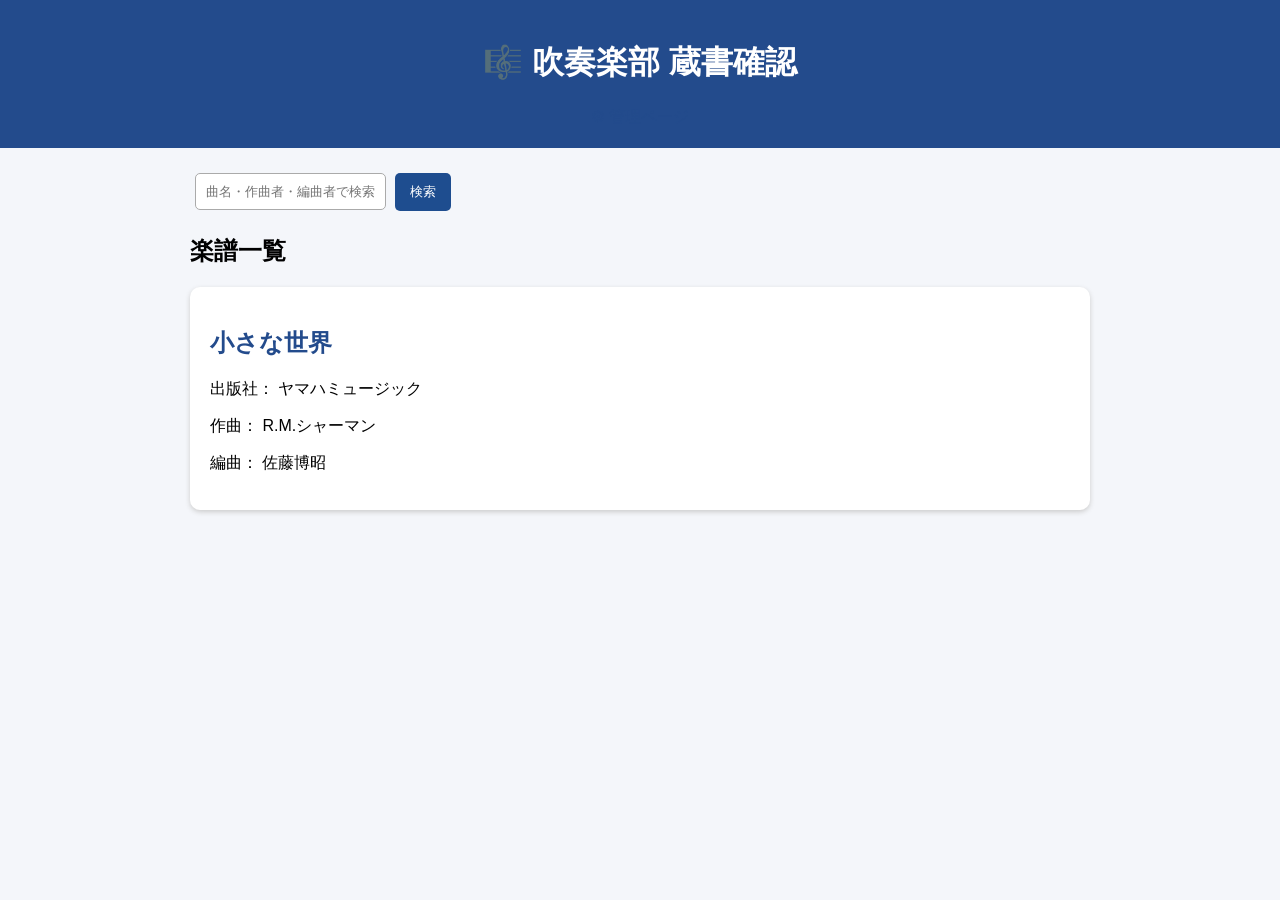
==== index.html @ a8537fa9 "Add files via upload" ====
<!DOCTYPE html>
<html lang="ja">

<head>

<meta charset="UTF-8">
<meta name="viewport" content="width=device-width, initial-scale=1.0">

<title>吹奏楽部 蔵書確認</title>

<link rel="stylesheet" href="style.css">

</head>


<body>


<header>

<h1>🎼 吹奏楽部 蔵書確認</h1>


<a href="admin.html" class="nav-button">

⚙ 管理ページ

</a>


</header>




<main>


<section class="search-box">


<input 
id="search"
placeholder="曲名・作曲者・編曲者で検索"
>


<button onclick="searchBook()">

検索

</button>


</section>



<h2>
楽譜一覧
</h2>


<div id="list"></div>



</main>






<script src="data.js"></script>


<script>



let books =
JSON.parse(
localStorage.getItem("books")
)
||
[];





function display(data=books){


let area =
document.getElementById("list");


area.innerHTML="";



data.forEach(book=>{


area.innerHTML+=`


<div class="card">


<h2>

<a href="detail.html?id=${book.id}">

${book.title}

</a>

</h2>



<p>

出版社：
${book.publisher}

</p>



<p>

作曲：
${book.composer}

</p>



<p>

編曲：
${book.arranger}

</p>



</div>


`;



});


}






function searchBook(){


let word =
document
.getElementById("search")
.value;



let result =
books.filter(book=>


book.title.includes(word)

||

book.composer.includes(word)

||

book.arranger.includes(word)


);



display(result);


}





display();



</script>


</body>

</html>
---- style.css ----
body{
font-family:
"Yu Gothic",
sans-serif;
margin:0;
background:#f5f7fb;
}


header{
background:#1e4d8f;
color:white;
padding:20px;
text-align:center;
}


main{
padding:20px;
max-width:900px;
margin:auto;
}


input{
padding:10px;
margin:5px;
border-radius:5px;
border:1px solid #aaa;
}


button{
padding:10px 15px;
background:#1e4d8f;
color:white;
border:none;
border-radius:5px;
cursor:pointer;
}


.card{

background:white;
padding:15px;
margin:10px 0;
border-radius:10px;
box-shadow:0 2px 5px #ccc;

}


.parts span{

display:inline-block;
padding:5px;
margin:3px;
border-radius:5px;
background:#d9f2d9;

}


.parts .none{

background:#ffd6d6;

}


.add{

margin-top:40px;
background:white;
padding:20px;
border-radius:10px;

}


@media(max-width:600px){

input{
width:90%;
}

button{
width:100%;
margin-top:5px;
}

}

body{
font-family:"Yu Gothic",sans-serif;
background:#f4f6fa;
margin:0;
}


header{
background:#234b8c;
color:white;
padding:20px;
text-align:center;
}


main{
max-width:900px;
margin:auto;
padding:20px;
}


.card{
background:white;
padding:20px;
margin:15px 0;
border-radius:10px;
}


a{
text-decoration:none;
color:#234b8c;
}


.missing{
color:red;
font-weight:bold;
}

textarea{

width:90%;
height:80px;
padding:10px;
margin:5px;

}


.card input{

display:block;
width:90%;

}
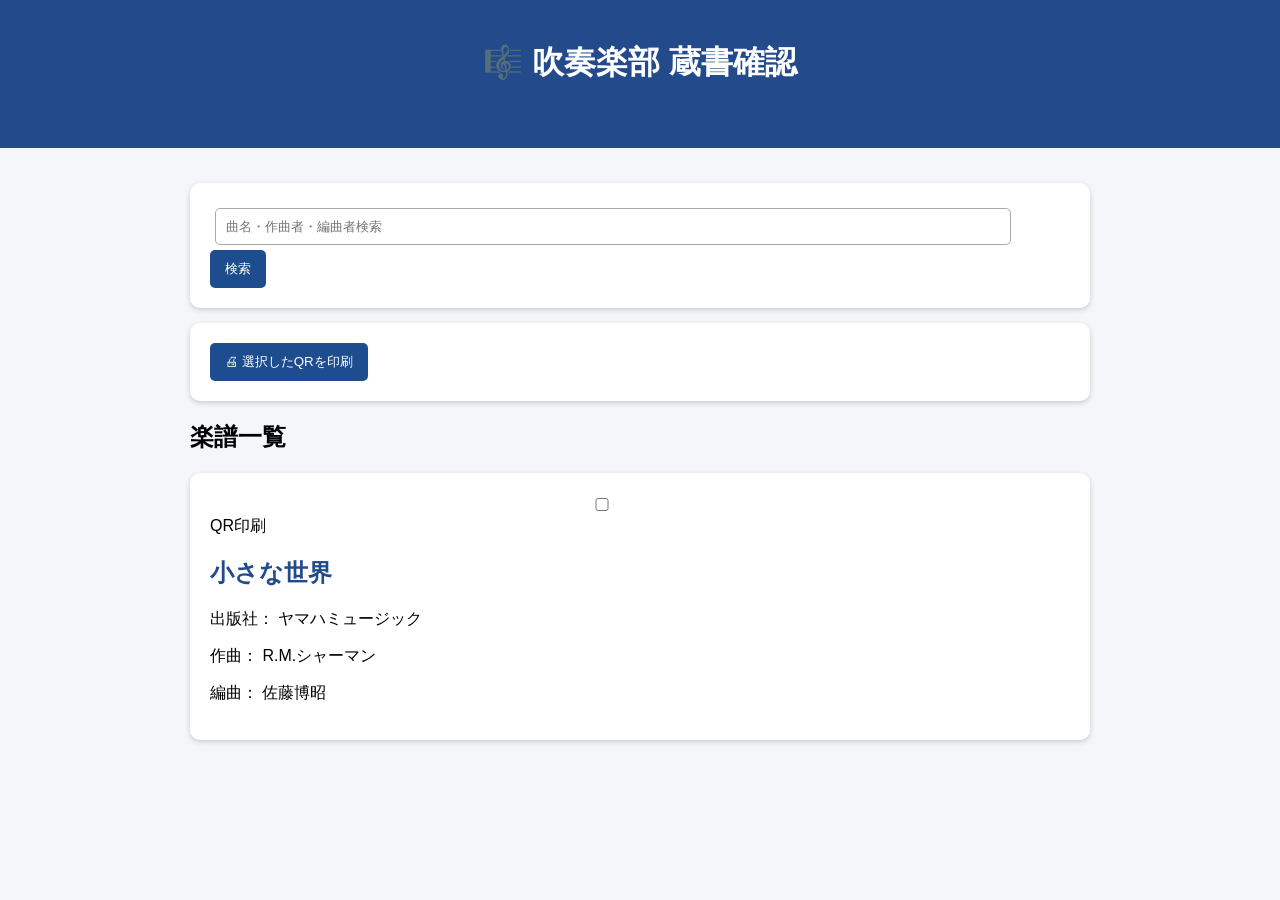
==== commit d54cbae7: "Update index.html" ====
--- a/index.html
+++ b/index.html
@@ -22,9 +22,7 @@
 
 
 <a href="admin.html" class="nav-button">
-
 ⚙ 管理ページ
-
 </a>
 
 
@@ -33,15 +31,16 @@
 
 
 
+
 <main>
 
 
-<section class="search-box">
+<section class="card">
 
 
 <input 
 id="search"
-placeholder="曲名・作曲者・編曲者で検索"
+placeholder="曲名・作曲者・編曲者検索"
 >
 
 
@@ -52,7 +51,27 @@
 </button>
 
 
+
 </section>
+
+
+
+
+
+<section class="card">
+
+
+<button onclick="printSelectedQR()">
+
+🖨 選択したQRを印刷
+
+</button>
+
+
+</section>
+
+
+
 
 
 
@@ -61,10 +80,13 @@
 </h2>
 
 
+
 <div id="list"></div>
 
 
 
+
+
 </main>
 
 
@@ -78,19 +100,24 @@
 <script>
 
 
-
 let books =
+
 JSON.parse(
 localStorage.getItem("books")
 )
+
 ||
+
 [];
 
 
 
 
 
+
+
 function display(data=books){
+
 
 
 let area =
@@ -104,51 +131,75 @@
 data.forEach(book=>{
 
 
-area.innerHTML+=`
+
+area.innerHTML += `
+
 
 
 <div class="card">
 
 
+<label>
+
+<input 
+type="checkbox"
+class="qr-select"
+value="${book.id}"
+>
+
+QR印刷
+
+</label>
+
+
+
+
 <h2>
 
+
 <a href="detail.html?id=${book.id}">
 
 ${book.title}
 
 </a>
 
+
 </h2>
 
 
 
+
+
 <p>
 
 出版社：
-${book.publisher}
+${book.publisher || "未登録"}
 
 </p>
 
 
 
+
 <p>
 
 作曲：
-${book.composer}
+${book.composer || "未登録"}
 
 </p>
 
 
 
+
 <p>
 
 編曲：
-${book.arranger}
+${book.arranger || "未登録"}
 
 </p>
 
 
 
+
 </div>
 
 
@@ -166,24 +217,36 @@
 
 
 
+
+
 function searchBook(){
 
 
+
 let word =
+
 document
 .getElementById("search")
 .value;
 
 
 
+
 let result =
+
+
 books.filter(book=>
 
 
+
 book.title.includes(word)
 
 ||
 
+book.publisher.includes(word)
+
+||
+
 book.composer.includes(word)
 
 ||
@@ -191,6 +254,7 @@
 book.arranger.includes(word)
 
 
+
 );
 
 
@@ -198,7 +262,257 @@
 display(result);
 
 
-}
+
+}
+
+
+
+
+
+
+
+
+
+function printSelectedQR(){
+
+
+
+let checked =
+
+
+document.querySelectorAll(
+".qr-select:checked"
+);
+
+
+
+
+let selected=[];
+
+
+
+
+checked.forEach(c=>{
+
+
+let book =
+
+books.find(
+
+b=>b.id==c.value
+
+);
+
+
+
+if(book){
+
+selected.push(book);
+
+}
+
+
+
+});
+
+
+
+
+
+if(selected.length==0){
+
+
+alert("印刷する楽譜を選択してください");
+
+
+return;
+
+
+}
+
+
+
+
+
+let html=`
+
+
+
+<!DOCTYPE html>
+
+<html>
+
+
+<head>
+
+
+<style>
+
+
+body{
+
+margin:20px;
+
+font-family:sans-serif;
+
+}
+
+
+
+.container{
+
+display:grid;
+
+grid-template-columns:
+repeat(5,1fr);
+
+gap:15px;
+
+}
+
+
+
+.label{
+
+text-align:center;
+
+font-size:11px;
+
+}
+
+
+
+.label img{
+
+width:80px;
+
+height:80px;
+
+}
+
+
+
+</style>
+
+
+</head>
+
+
+<body>
+
+
+<div class="container">
+
+
+`;
+
+
+
+
+
+
+selected.forEach(book=>{
+
+
+
+let url =
+
+
+location.href.replace(
+"index.html",
+"detail.html"
+)
+
++
+
+"?id="
+
++
+
+book.id;
+
+
+
+
+
+html+=`
+
+
+
+<div class="label">
+
+
+<img src="https://api.qrserver.com/v1/create-qr-code/?size=80x80&data=${encodeURIComponent(url)}">
+
+
+<br>
+
+
+${book.title}
+
+
+
+</div>
+
+
+`;
+
+
+
+});
+
+
+
+
+
+
+
+html+=`
+
+
+</div>
+
+
+</body>
+
+
+</html>
+
+
+`;
+
+
+
+
+
+
+
+let w=
+
+window.open("");
+
+
+
+w.document.write(html);
+
+
+w.document.close();
+
+
+
+
+setTimeout(()=>{
+
+
+w.print();
+
+
+},500);
+
+
+
+}
+
 
 
 
@@ -211,6 +525,7 @@
 </script>
 
 
+
 </body>
 
-</html>+</html>
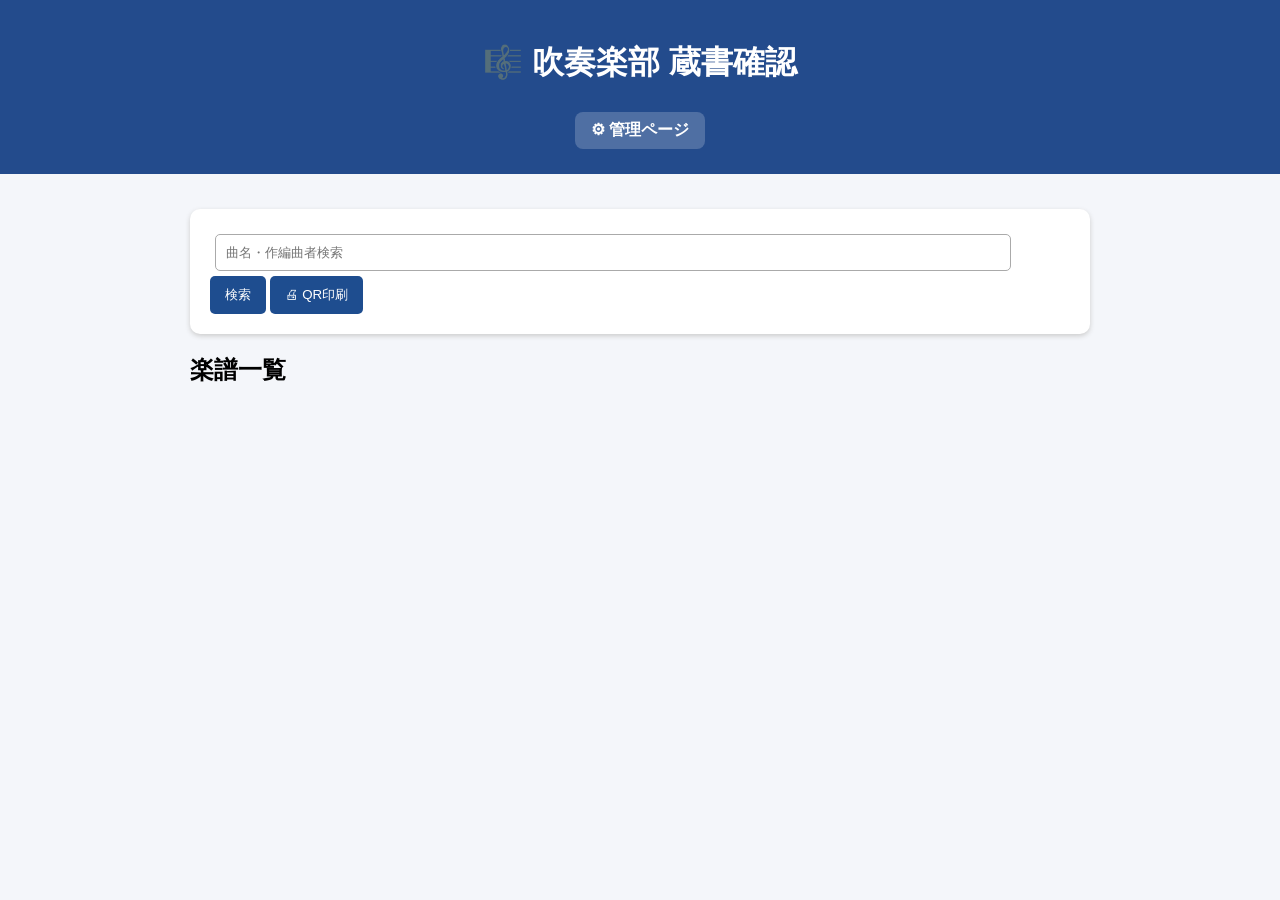
==== commit 53add520: "Update index.html" ====
--- a/index.html
+++ b/index.html
@@ -19,105 +19,79 @@
 <header>
 
 <h1>🎼 吹奏楽部 蔵書確認</h1>
-
 
 <a href="admin.html" class="nav-button">
 ⚙ 管理ページ
 </a>
 
-
 </header>
 
 
 
-
-
 <main>
 
 
-<section class="card">
-
-
-<input 
-id="search"
-placeholder="曲名・作曲者・編曲者検索"
->
-
+<div class="card">
+
+<input id="search"
+placeholder="曲名・作編曲者検索">
 
 <button onclick="searchBook()">
-
 検索
-
 </button>
 
 
-
-</section>
-
-
-
-
-
-<section class="card">
-
-
 <button onclick="printSelectedQR()">
-
-🖨 選択したQRを印刷
-
+🖨 QR印刷
 </button>
 
-
-</section>
-
-
-
-
-
-
-<h2>
-楽譜一覧
-</h2>
-
+</div>
+
+
+
+<h2>楽譜一覧</h2>
 
 
 <div id="list"></div>
 
 
-
-
-
 </main>
 
 
 
 
-
-
-<script src="data.js"></script>
+<script src="config.js"></script>
 
 
 <script>
 
 
-let books =
-
-JSON.parse(
-localStorage.getItem("books")
-)
-
-||
-
-[];
-
-
-
+let books=[];
+
+
+
+async function loadBooks(){
+
+
+let res =
+await fetch(API_URL);
+
+
+
+books =
+await res.json();
+
+
+
+display();
+
+
+}
 
 
 
 
 function display(data=books){
-
 
 
 let area =
@@ -131,82 +105,49 @@
 data.forEach(book=>{
 
 
-
-area.innerHTML += `
-
-
+area.innerHTML+=`
 
 <div class="card">
 
 
-<label>
-
-<input 
-type="checkbox"
+<input type="checkbox"
 class="qr-select"
-value="${book.id}"
->
-
-QR印刷
-
-</label>
-
-
+value="${book.id}">
 
 
 <h2>
 
-
 <a href="detail.html?id=${book.id}">
 
 ${book.title}
 
 </a>
 
-
 </h2>
 
 
-
-
-
 <p>
-
 出版社：
-${book.publisher || "未登録"}
-
+${book.publisher}
 </p>
 
 
-
-
 <p>
-
 作曲：
-${book.composer || "未登録"}
-
+${book.composer}
 </p>
 
 
-
-
 <p>
-
 編曲：
-${book.arranger || "未登録"}
-
+${book.arranger}
 </p>
 
 
-
-
 </div>
 
-
 `;
 
-
-
 });
 
 
@@ -216,56 +157,29 @@
 
 
 
-
-
-
 function searchBook(){
 
 
-
 let word =
-
-document
-.getElementById("search")
-.value;
-
-
-
-
-let result =
-
-
-books.filter(book=>
-
-
-
-book.title.includes(word)
-
+document.getElementById("search").value;
+
+
+display(
+
+books.filter(b=>
+
+b.title.includes(word)
 ||
-
-book.publisher.includes(word)
-
+b.composer.includes(word)
 ||
-
-book.composer.includes(word)
-
-||
-
-book.arranger.includes(word)
-
-
+b.arranger.includes(word)
+
+)
 
 );
 
 
-
-display(result);
-
-
-
-}
-
-
+}
 
 
 
@@ -276,256 +190,134 @@
 function printSelectedQR(){
 
 
-
-let checked =
-
-
+let checks =
 document.querySelectorAll(
 ".qr-select:checked"
 );
 
 
 
-
-let selected=[];
-
-
-
-
-checked.forEach(c=>{
-
-
-let book =
-
+let html=`
+
+
+<html>
+
+<head>
+
+<style>
+
+.container{
+
+display:grid;
+
+grid-template-columns:repeat(5,1fr);
+
+gap:15px;
+
+}
+
+
+.label{
+
+text-align:center;
+
+font-size:11px;
+
+}
+
+
+.label img{
+
+width:80px;
+
+}
+
+
+</style>
+
+</head>
+
+<body>
+
+<div class="container">
+
+`;
+
+
+
+checks.forEach(c=>{
+
+
+let b =
 books.find(
-
-b=>b.id==c.value
-
+x=>x.id==c.value
 );
 
 
 
-if(book){
-
-selected.push(book);
-
-}
-
-
-
-});
-
-
-
-
-
-if(selected.length==0){
-
-
-alert("印刷する楽譜を選択してください");
-
-
-return;
-
-
-}
-
-
-
-
-
-let html=`
-
-
-
-<!DOCTYPE html>
-
-<html>
-
-
-<head>
-
-
-<style>
-
-
-body{
-
-margin:20px;
-
-font-family:sans-serif;
-
-}
-
-
-
-.container{
-
-display:grid;
-
-grid-template-columns:
-repeat(5,1fr);
-
-gap:15px;
-
-}
-
-
-
-.label{
-
-text-align:center;
-
-font-size:11px;
-
-}
-
-
-
-.label img{
-
-width:80px;
-
-height:80px;
-
-}
-
-
-
-</style>
-
-
-</head>
-
-
-<body>
-
-
-<div class="container">
-
-
-`;
-
-
-
-
-
-
-selected.forEach(book=>{
-
-
-
 let url =
-
-
 location.href.replace(
 "index.html",
 "detail.html"
 )
-
 +
-
 "?id="
-
 +
-
-book.id;
-
-
+b.id;
 
 
 
 html+=`
 
-
-
 <div class="label">
 
-
 <img src="https://api.qrserver.com/v1/create-qr-code/?size=80x80&data=${encodeURIComponent(url)}">
 
-
 <br>
 
-
-${book.title}
-
-
+${b.title}
 
 </div>
 
-
 `;
 
-
-
 });
 
 
-
-
-
-
-
 html+=`
 
-
 </div>
 
-
 </body>
 
-
 </html>
 
-
 `;
 
 
 
-
-
-
-
 let w=
-
 window.open("");
 
-
-
 w.document.write(html);
 
-
 w.document.close();
 
 
-
-
-setTimeout(()=>{
-
-
-w.print();
-
-
-},500);
-
-
-
-}
-
-
-
-
-
-
-display();
-
+setTimeout(()=>w.print(),500);
+
+
+}
+
+
+
+
+loadBooks();
 
 
 </script>
 
 
-
 </body>
 
 </html>
--- a/style.css
+++ b/style.css
@@ -148,4 +148,24 @@
 display:block;
 width:90%;
 
-}+}
+
+.nav-button{
+
+display:inline-block;
+
+background:#ffffff33;
+
+color:white;
+
+padding:8px 16px;
+
+border-radius:8px;
+
+text-decoration:none;
+
+margin:5px;
+
+font-weight:bold;
+
+}
